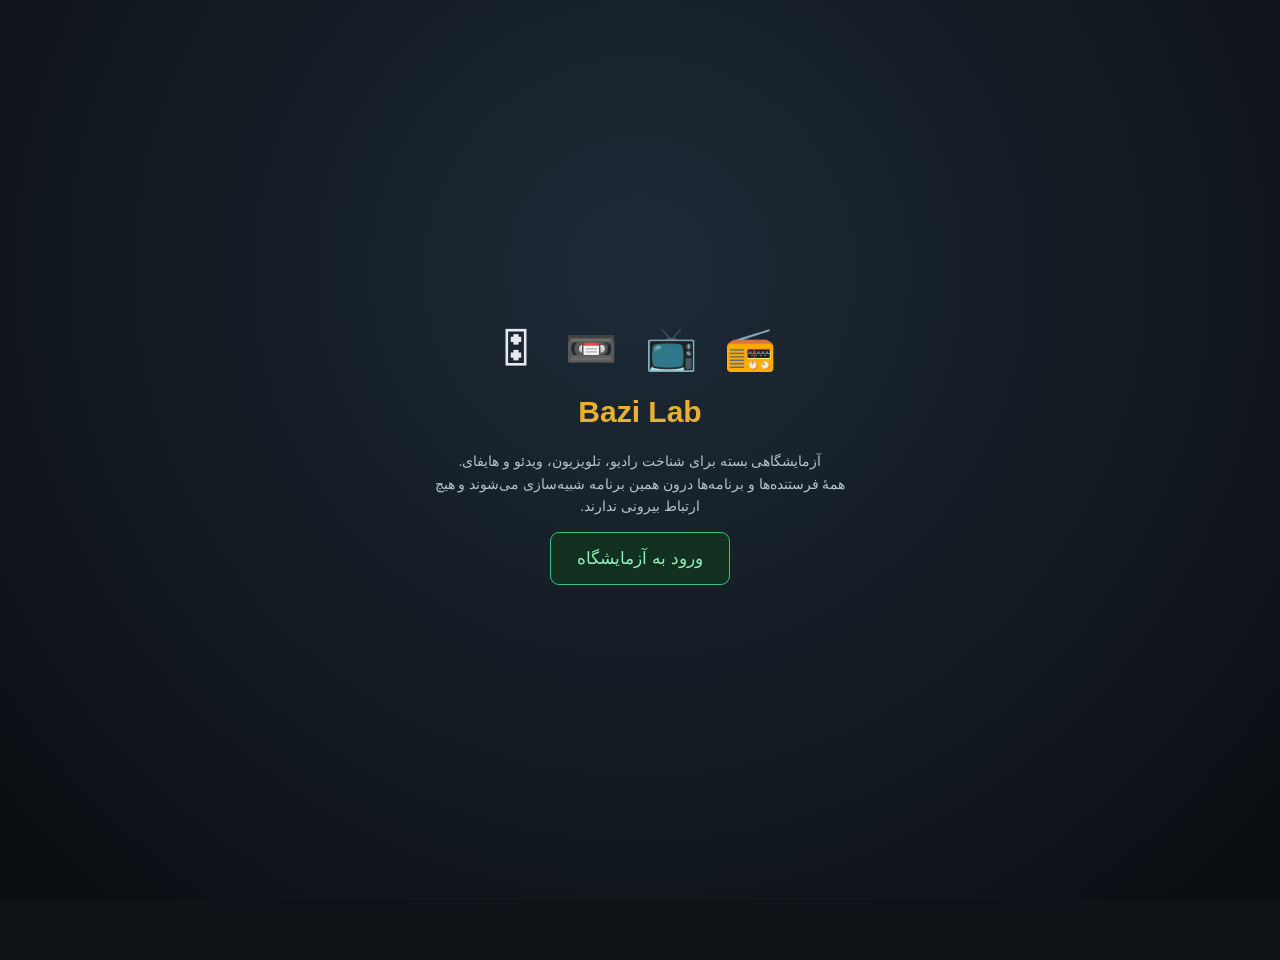
==== index.html @ 6450488e "Bazi Lab" ====
<!doctype html>
<html lang="fa" dir="rtl">
<head>
<meta charset="utf-8">
<meta name="viewport" content="width=device-width, initial-scale=1, viewport-fit=cover">
<meta name="theme-color" content="#0e1115">
<meta name="description" content="آزمایشگاه رادیو، تلویزیون، ویدئو و هایفای — شبیه‌سازی کامل درون برنامه">
<link rel="manifest" href="manifest.json">
<link rel="icon" href="icon.svg" type="image/svg+xml">
<link rel="apple-touch-icon" href="icon-192.png">
<title>Bazi Lab — آزمایشگاه رادیو و تصویر</title>
<link rel="stylesheet" href="css/style.css">
</head>
<body>
<header>
  <div class="brand"><b>Bazi Lab</b><small>آزمایشگاه رادیو، تلویزیون، ویدئو و هایفای</small></div>
  <div class="hdr-r"><span id="clock" title="ساعت جهان مجازی">--:--</span>
    <input id="mvol" type="range" min="0" max="1" step="0.01" value="0.8" aria-label="بلندی کل">
    <button id="mmute" class="btn sm" type="button" aria-label="بی‌صدا">🔊</button></div>
</header>
<main id="main"></main>
<nav id="nav"></nav>
<div id="gate">
  <div class="gate-box">
    <div class="gate-ic">📻 📺 📼 🎛</div>
    <h1>Bazi Lab</h1>
    <p>آزمایشگاهی بسته برای شناخت رادیو، تلویزیون، ویدئو و هایفای.<br>همهٔ فرستنده‌ها و برنامه‌ها درون همین برنامه شبیه‌سازی می‌شوند و هیچ ارتباط بیرونی ندارند.</p>
    <button id="enter" class="btn go big" type="button">ورود به آزمایشگاه</button>
  </div>
</div>
<script src="js/util.js"></script>
<script src="js/ui.js"></script>
<script src="js/world.js"></script>
<script src="js/audio.js"></script>
<script src="js/video.js"></script>
<script src="js/radio.js"></script>
<script src="js/tv.js"></script>
<script src="js/vcr.js"></script>
<script src="js/hifi.js"></script>
<script src="js/lab.js"></script>
<script src="js/studio.js"></script>
<script src="js/app.js"></script>
</body>
</html>
---- css/style.css ----
:root{--bg:#0e1115;--bg2:#161b21;--bg3:#1e252d;--line:#2a333d;--tx:#e6e9ee;--mut:#8b98a5;--amb:#e8b130;--grn:#37c27a;--red:#e5533d;--blu:#5ec8ff;--r:12px;--font:"Vazirmatn","Noto Sans Arabic","Segoe UI",Tahoma,sans-serif}
*{box-sizing:border-box;-webkit-tap-highlight-color:transparent}
html,body{margin:0;background:var(--bg);color:var(--tx);font-family:var(--font);font-size:15px;line-height:1.6}
body{padding-bottom:78px}
header{position:sticky;top:0;z-index:20;display:flex;align-items:center;justify-content:space-between;gap:10px;padding:8px 14px;background:rgba(14,17,21,.94);backdrop-filter:blur(8px);border-bottom:1px solid var(--line)}
.brand b{font-size:17px;color:var(--amb);letter-spacing:.5px;display:block;line-height:1.2}.brand small{color:var(--mut);font-size:11px}
.hdr-r{display:flex;align-items:center;gap:8px}#clock{font-family:monospace;direction:ltr;color:var(--grn);font-size:14px;min-width:78px;text-align:center}
#mvol{width:80px;accent-color:var(--amb)}
main{max-width:820px;margin:0 auto;padding:12px}
#nav{position:fixed;bottom:0;inset-inline:0;z-index:20;display:flex;background:var(--bg2);border-top:1px solid var(--line);padding-bottom:env(safe-area-inset-bottom)}
.navb{flex:1;background:none;border:0;color:var(--mut);font:inherit;font-size:11px;padding:7px 0 6px;cursor:pointer;display:flex;flex-direction:column;align-items:center;gap:1px}
.navb span{font-size:20px;line-height:1.1}.navb.on{color:var(--amb);background:var(--bg3)}
.btn{font:inherit;font-size:13px;background:var(--bg3);color:var(--tx);border:1px solid var(--line);border-radius:9px;padding:7px 12px;cursor:pointer;touch-action:manipulation;user-select:none}
.btn:active{transform:translateY(1px)}.btn.sm{padding:6px 10px;min-width:38px}.btn.big{font-size:17px;padding:12px 26px}
.btn.on,.tgl.on{background:#3a2f12;border-color:var(--amb);color:var(--amb)}.btn.go{background:#12301f;border-color:var(--grn);color:#8ff0b8}.btn.rec{color:#ff7b6b;border-color:#7a2a22}
.btn.pw.on{background:#143a22;border-color:var(--grn);color:#8ff0b8;box-shadow:0 0 10px rgba(55,194,122,.35)}
.led{display:inline-block;width:10px;height:10px;border-radius:50%;background:#2a2f36;vertical-align:middle}
.led.lit.green{background:var(--grn);box-shadow:0 0 8px var(--grn)}.led.lit.red{background:var(--red);box-shadow:0 0 8px var(--red)}.led.lit.amber{background:var(--amb);box-shadow:0 0 8px var(--amb)}
.seg{display:inline-flex;flex-wrap:wrap;border:1px solid var(--line);border-radius:9px;overflow:hidden}
.segb{font:inherit;font-size:13px;background:var(--bg3);color:var(--mut);border:0;padding:7px 11px;cursor:pointer;border-inline-start:1px solid var(--line)}.segb:first-child{border:0}.segb.on{background:#3a2f12;color:var(--amb)}
.sel,.inp{font:inherit;font-size:13px;background:var(--bg);color:var(--tx);border:1px solid var(--line);border-radius:8px;padding:6px 8px;max-width:100%}.inp.clr{padding:0;width:38px;height:30px}
.slider{display:grid;grid-template-columns:minmax(90px,38%) 1fr 62px;align-items:center;gap:8px;font-size:13px;margin:4px 0}.slider input{width:100%;accent-color:var(--amb)}.sl-read{direction:ltr;color:var(--amb);font-family:monospace;font-size:12px;text-align:end}.sl-grid{display:grid;gap:2px 18px}
@media(min-width:620px){.sl-grid{grid-template-columns:1fr 1fr}}
.knob{display:inline-flex;flex-direction:column;align-items:center;gap:3px;width:78px;outline:none;touch-action:none;cursor:ns-resize;user-select:none}
.knob-cap{width:52px;height:52px;border-radius:50%;background:radial-gradient(circle at 35% 30%,#555d68,#1c2128 70%);border:2px solid #0a0c0f;box-shadow:0 3px 8px #000a,inset 0 1px 1px #fff3;position:relative}
.knob-ind{position:absolute;top:3px;left:50%;width:3px;height:12px;margin-left:-1.5px;background:var(--amb);border-radius:2px;box-shadow:0 0 5px var(--amb)}
.knob:focus-visible .knob-cap{outline:2px solid var(--blu)}.knob-label{font-size:11px;color:var(--mut);text-align:center;line-height:1.2}.knob-read{font-size:11px;color:var(--amb);direction:ltr;font-family:monospace}
.knobbox{display:flex;flex-direction:column;align-items:center;gap:4px;min-width:110px}
.panel,.exp,.sub{background:var(--bg2);border:1px solid var(--line);border-radius:var(--r);padding:12px;margin:12px 0}.exp h3,.panel h3,.sub h4{margin:0 0 4px;color:var(--amb)}.sub h4{font-size:14px}.sub summary{cursor:pointer;color:var(--amb)}
.note{color:var(--mut);font-size:13px;margin:4px 0 8px}.note.strong{color:#c8d6e0;background:var(--bg);border-radius:8px;padding:8px 10px;border:1px solid var(--line);margin:8px 0}.lbl{color:var(--mut);font-size:12px}
.cab{border-radius:16px;padding:12px;margin-bottom:12px;border:1px solid #000;box-shadow:0 8px 24px #0008}
.cab-head{display:flex;align-items:baseline;justify-content:space-between;margin-bottom:8px}.cab-head h2{margin:0;font-size:19px}.cab-head span{font-size:12px;opacity:.7}
.wood{background:linear-gradient(135deg,#5a3a1f,#3b2412 60%,#4a2e18);color:#f3e6c4}.tvcab{background:linear-gradient(135deg,#3a2f26,#241d17);color:#eadfce}.vcrcab{background:linear-gradient(180deg,#26292e,#15171a);color:#dfe5ea}.hifi{background:linear-gradient(180deg,#31363d,#1a1d21);color:#e8edf2}
.r-ctrl{display:flex;flex-wrap:wrap;align-items:center;gap:8px;margin:8px 0}.r-knobs{display:flex;flex-wrap:wrap;justify-content:space-around;gap:12px;margin:10px 0;align-items:flex-end}
.radio-body .btn.on,.radio-body .segb.on{background:#5a3a12}
.r-top{display:flex;gap:10px;align-items:stretch}.r-grille{flex:0 0 64px;display:flex;flex-direction:column;gap:5px;justify-content:center;padding:8px;background:#2a1a0c;border-radius:8px}.r-grille i{height:4px;border-radius:2px;background:#6b4a2a}
.r-screen{flex:1;background:#0b140e;border:2px solid #000;border-radius:10px;padding:8px 10px;box-shadow:inset 0 0 18px #000;color:#7dff9d}
.r-row{display:flex;align-items:center;gap:6px;font-size:10px;direction:ltr}.r-tag{opacity:.8}.r-fline{display:flex;align-items:baseline;gap:6px;justify-content:flex-start}.r-freq{font-family:monospace;font-size:38px;line-height:1.1;text-shadow:0 0 10px #3f9}.r-unit{font-size:14px;opacity:.8}.r-name{font-size:14px;min-height:22px;color:#c8ffd8}
.r-bars{display:inline-flex;gap:2px;align-items:flex-end;margin-inline-start:auto;height:14px}.r-bars i{display:block;width:5px;background:#1d2b21;height:4px;border-radius:1px}.r-bars i:nth-child(n+3){height:7px}.r-bars i:nth-child(n+5){height:10px}.r-bars i:nth-child(n+7){height:14px}.r-bars i.on{background:#6bff9a;box-shadow:0 0 5px #3f9}
.r-dialwrap{margin:10px 0;border:3px solid #1c1208;border-radius:8px;overflow:hidden;touch-action:none}.r-dial{display:block;width:100%;height:auto;cursor:ew-resize}
.presets{display:flex;gap:6px;flex-wrap:wrap}.btn.preset{min-width:38px}
.radio-body.compact .r-grille{display:none}
.tv-crt{position:relative;background:#050505;border:10px solid #14110e;border-radius:34px;box-shadow:inset 0 0 40px #000,0 4px 14px #000a;overflow:hidden}
.tv-canvas{display:block;width:100%;height:auto;aspect-ratio:4/3;image-rendering:auto;filter:saturate(1.05)}
.tv-scan{position:absolute;inset:0;pointer-events:none;background:repeating-linear-gradient(0deg,rgba(0,0,0,.22) 0 1px,transparent 1px 3px)}
.tv-glass{position:absolute;inset:0;pointer-events:none;background:radial-gradient(ellipse at 50% 45%,transparent 55%,rgba(0,0,0,.55) 100%),linear-gradient(135deg,rgba(255,255,255,.08),transparent 30%)}
.tv-info{font-size:13px;color:#b7c4cf;margin:6px 2px}.keypad{display:flex;flex-wrap:wrap;gap:5px}
.v-front{display:flex;gap:12px;align-items:center;flex-wrap:wrap}.v-left{flex:1;min-width:230px}
.v-disp{font-family:monospace;font-size:20px;background:#07120b;color:#7dff9d;padding:8px 10px;border-radius:8px;border:2px solid #000;box-shadow:inset 0 0 12px #000;text-shadow:0 0 6px #3f9}
.v-info{font-size:12px;color:#aab6c0;margin-top:5px}.v-reels{width:100%;max-width:300px;height:auto;border-radius:10px;border:2px solid #000}.v-trans{display:flex;gap:6px;flex-wrap:wrap;margin:10px 0}.v-trans .btn{flex:1;font-size:17px}
.v-map{display:block;width:100%;height:auto;border-radius:8px;cursor:pointer;margin:6px 0}
.tlist{display:flex;flex-direction:column;gap:5px}.trow{display:flex;align-items:center;justify-content:space-between;gap:8px;background:var(--bg);border:1px solid var(--line);border-radius:8px;padding:5px 9px;font-size:13px}
.h-top{background:#06100b;border:2px solid #000;border-radius:10px;padding:8px 12px;box-shadow:inset 0 0 16px #000;margin-bottom:6px}.h-lcd{font-family:monospace;font-size:22px;color:#7dff9d;text-shadow:0 0 8px #3f9;min-height:30px}.h-lcd2{font-size:13px;color:#b6ffcb;min-height:20px}
.h-pane{margin:8px 0}.tracks{display:flex;flex-direction:column;gap:4px;margin:8px 0}.trk{font:inherit;font-size:13px;text-align:start;background:var(--bg);color:var(--tx);border:1px solid var(--line);border-radius:8px;padding:6px 10px;cursor:pointer}.trk.on{border-color:var(--grn);color:#8ff0b8}
.h-platter{border-radius:10px;flex:0 0 auto}.h-meters{display:block;width:100%;height:auto;border-radius:10px;border:1px solid var(--line);margin-top:10px}
.eqbox{display:grid;grid-template-columns:repeat(auto-fit,minmax(240px,1fr));gap:0 14px}.slider.eqs{grid-template-columns:34px 1fr 52px}
.labnav{display:flex;gap:6px;overflow-x:auto;padding:2px 0 8px;scrollbar-width:thin}.labnav .segb{flex:0 0 auto;border:1px solid var(--line);border-radius:9px;white-space:nowrap}
.scope,.map{display:block;width:100%;height:auto;background:#080d11;border-radius:10px;border:1px solid var(--line);margin:8px 0}.map{max-width:520px;margin-inline:auto;touch-action:none;cursor:crosshair}
.e-clock{text-align:center;color:var(--amb);font-size:13px}.etable{display:flex;flex-direction:column;gap:3px;margin:6px 0}.erow{display:flex;align-items:center;gap:8px;font-size:12px;padding:3px 6px;border-radius:6px;background:var(--bg)}.erow>span{flex:0 1 46%}.erow>b{margin-inline-start:auto;font-weight:600;color:#c8d6e0;text-align:end;font-size:12px}.erow.pass b,.erow.pass>span{color:#8ff0b8}.erow.fail b,.erow.fail>span{color:#ff8b7b}
.ebar{flex:1;height:7px;background:#0b1015;border-radius:4px;overflow:hidden}.ebar i{display:block;height:100%}
.fgrid{display:grid;grid-template-columns:repeat(auto-fit,minmax(150px,1fr));gap:8px;margin:8px 0;align-items:end}.fld{display:flex;flex-direction:column;gap:3px;font-size:12px;color:var(--mut)}
.nbox{display:flex;flex-direction:column;gap:8px}.nentry{background:var(--bg);border:1px solid var(--line);border-radius:8px;padding:8px 10px}.nentry pre{margin:4px 0 0;white-space:pre-wrap;word-break:break-all;direction:ltr;font-size:11px;color:#9fb4c4}
.home .tiles{display:grid;gap:8px}.tile{display:flex;align-items:center;gap:10px;background:#0006;border:1px solid #0009;border-radius:12px;padding:10px;flex-wrap:wrap}.tile-ic{font-size:30px}.tile-body{flex:1;min-width:130px}.tile-body b{display:block}.tile-st{font-size:12px;opacity:.85}.tile-act{display:flex;align-items:center;gap:6px}
.flow{display:flex;align-items:center;justify-content:center;gap:8px;flex-wrap:wrap}.fl-col{display:flex;flex-direction:column;gap:6px}.fl-box{background:var(--bg);border:1px solid var(--line);border-radius:10px;padding:8px 12px;font-size:13px;text-align:center}.fl-box small{display:block;color:var(--mut);font-size:11px}.fl-arrow{color:var(--amb);font-size:20px}
.info{font-size:13px;color:#b9c4cd}.info ol{padding-inline-start:20px}
#toast{position:fixed;bottom:92px;left:50%;transform:translate(-50%,20px);background:#222a33;color:#fff;border:1px solid var(--line);padding:9px 16px;border-radius:20px;font-size:13px;opacity:0;pointer-events:none;transition:.25s;z-index:60;max-width:90vw;text-align:center}#toast.show{opacity:1;transform:translate(-50%,0)}
#gate{position:fixed;inset:0;z-index:50;background:radial-gradient(circle at 50% 30%,#1d2a36,#0a0d11);display:flex;align-items:center;justify-content:center;padding:20px;transition:opacity .4s}#gate.hide{opacity:0;pointer-events:none}
.gate-box{max-width:420px;text-align:center}.gate-ic{font-size:42px;letter-spacing:8px}.gate-box h1{margin:6px 0;color:var(--amb)}.gate-box p{color:#b6c2cc;font-size:14px}
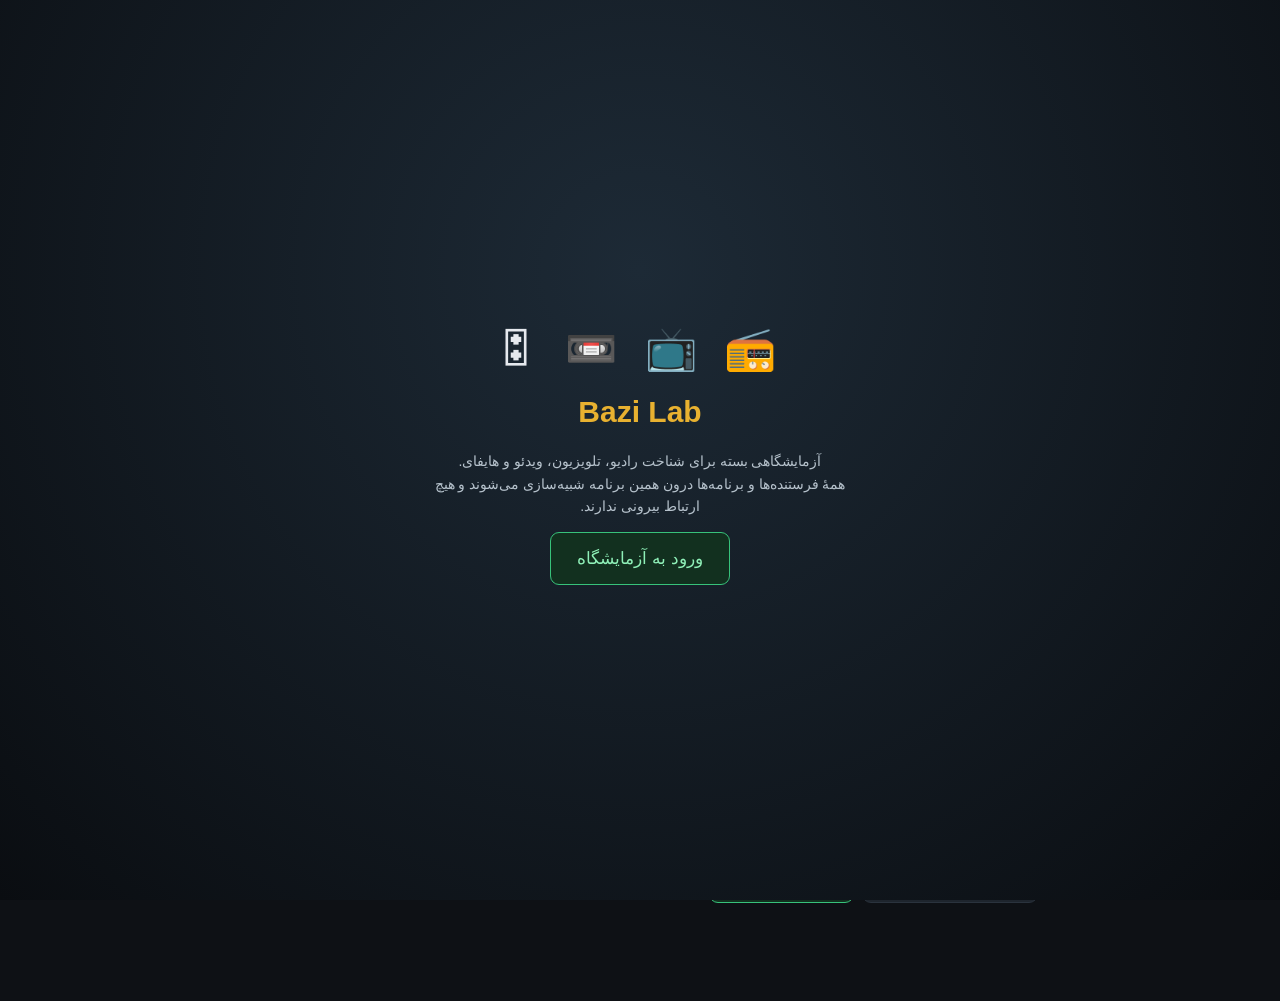
==== commit cd0c12ae: "رفع ساختار: استودیو و سرور داخلی" ====
--- a/index.html
+++ b/index.html
@@ -32,13 +32,20 @@
 <script src="js/ui.js"></script>
 <script src="js/world.js"></script>
 <script src="js/audio.js"></script>
+<script src="js/speech.js"></script>
+<script src="js/puppet.js"></script>
 <script src="js/video.js"></script>
+<script src="js/scene.js"></script>
+<script src="js/engine.js"></script>
+<script src="js/server.js"></script>
+<script src="js/net.js"></script>
 <script src="js/radio.js"></script>
 <script src="js/tv.js"></script>
 <script src="js/vcr.js"></script>
 <script src="js/hifi.js"></script>
 <script src="js/lab.js"></script>
 <script src="js/studio.js"></script>
+<script src="js/director.js"></script>
 <script src="js/app.js"></script>
 </body>
 </html>
--- a/css/style.css
+++ b/css/style.css
@@ -66,3 +66,8 @@
 #toast{position:fixed;bottom:92px;left:50%;transform:translate(-50%,20px);background:#222a33;color:#fff;border:1px solid var(--line);padding:9px 16px;border-radius:20px;font-size:13px;opacity:0;pointer-events:none;transition:.25s;z-index:60;max-width:90vw;text-align:center}#toast.show{opacity:1;transform:translate(-50%,0)}
 #gate{position:fixed;inset:0;z-index:50;background:radial-gradient(circle at 50% 30%,#1d2a36,#0a0d11);display:flex;align-items:center;justify-content:center;padding:20px;transition:opacity .4s}#gate.hide{opacity:0;pointer-events:none}
 .gate-box{max-width:420px;text-align:center}.gate-ic{font-size:42px;letter-spacing:8px}.gate-box h1{margin:6px 0;color:var(--amb)}.gate-box p{color:#b6c2cc;font-size:14px}
+.chips{display:flex;flex-wrap:wrap;gap:6px;margin:8px 0}.chip{background:var(--bg);color:var(--fg,#dfe8ee);border:1px solid var(--line);border-radius:999px;padding:5px 12px;font:inherit;font-size:13px;cursor:pointer}.chip.on{border-color:var(--amb);color:var(--amb)}
+.inp{background:var(--bg);color:inherit;border:1px solid var(--line);border-radius:8px;padding:6px 8px;font:inherit;font-size:13px;min-width:0}.inp.clr{padding:0;height:34px;width:100%}
+.sl-grid{display:grid;grid-template-columns:repeat(auto-fit,minmax(220px,1fr));gap:6px 14px;margin:8px 0}.trow.wrap{flex-wrap:wrap}.lbl{font-size:11px;color:var(--mut)}.note.strong{color:var(--amb)}
+.logbox{background:#06090c;border:1px solid var(--line);border-radius:8px;padding:8px;font:11px/1.5 monospace;max-height:200px;overflow:auto;white-space:pre-wrap;direction:ltr;text-align:left;color:#9fd6b2}
+.lab canvas.scope{max-width:100%;height:auto;border-radius:10px;border:1px solid var(--line)}
